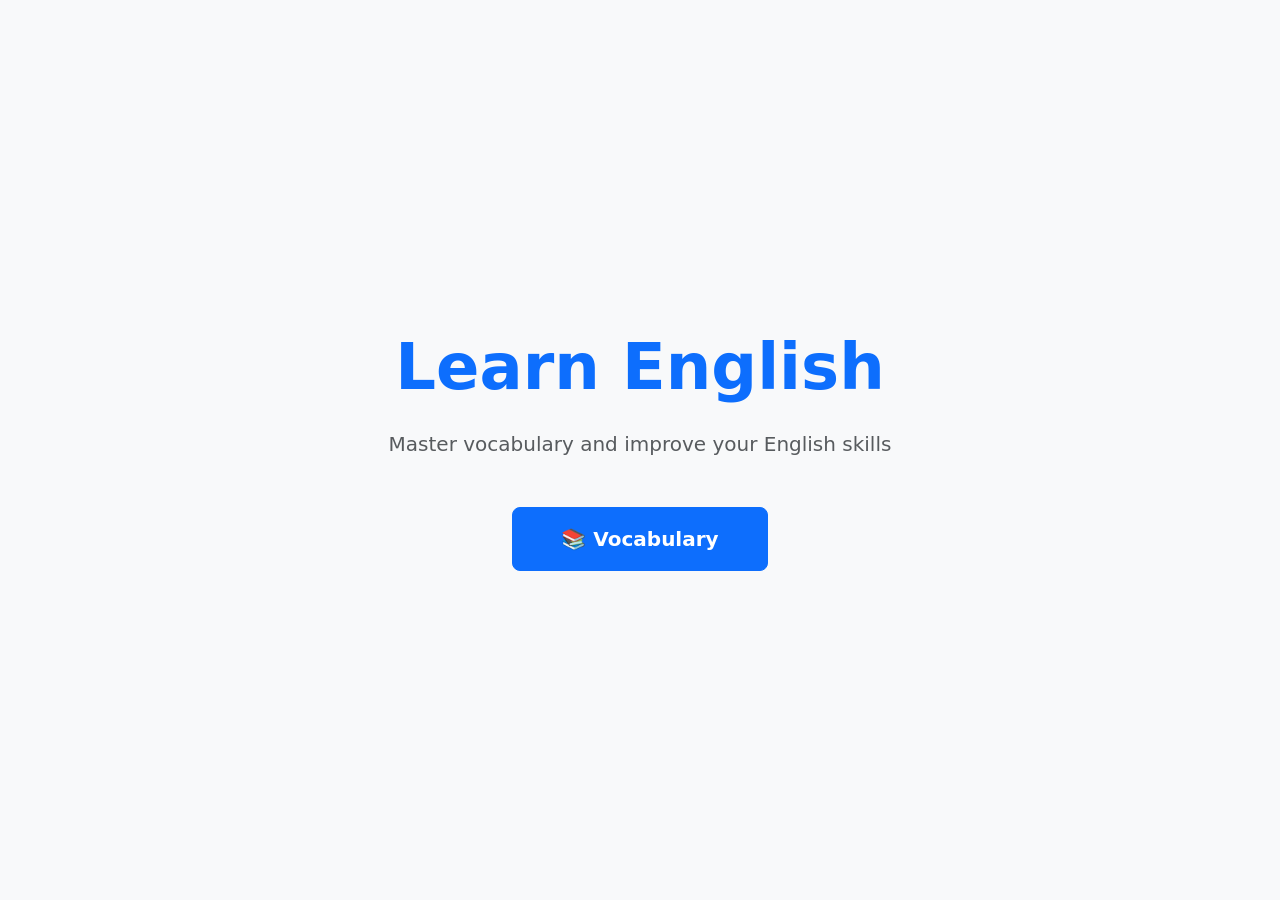
==== index.html @ d4874e9e "Crear una estructuctura inicial con la pagina de inicio y la pagina de vocabulario donde la paguina " ====
<!DOCTYPE html>
<html lang="en">
<head>
  <meta charset="UTF-8">
  <meta name="viewport" content="width=device-width, initial-scale=1.0">
  <title>English Learning App</title>
  <!-- Bootstrap CSS -->
  <link href="https://cdn.jsdelivr.net/npm/bootstrap@5.3.0/dist/css/bootstrap.min.css" rel="stylesheet">
  <link rel="stylesheet" href="styles/main.css">
</head>
<body class="bg-light">

  <div class="d-flex justify-content-center align-items-center min-vh-100">
    <div class="text-center">
      <h1 class="display-3 fw-bold mb-4 text-primary">Learn English</h1>
      <p class="lead mb-5 text-muted">Master vocabulary and improve your English skills</p>
      <a href="vocabulary.html" class="btn btn-primary btn-lg px-5 py-3">
        <span class="fs-5 fw-semibold">📚 Vocabulary</span>
      </a>
    </div>
  </div>

  <!-- Bootstrap JS -->
  <script src="https://cdn.jsdelivr.net/npm/bootstrap@5.3.0/dist/js/bootstrap.bundle.min.js"></script>
  <script type="module" src="src/app.js"></script>
</body>
</html>
---- styles/main.css ----
/* Estilos para áreas clicables con sombreado */
.click-area {
  position: absolute;
  background-color: rgba(223, 211, 211, 0.3); /* Transparente con fondo negro semi-transparente */
  box-shadow: 0 0 10px rgba(204, 193, 193, 0.5); /* Sombreado */
  cursor: pointer;
  transition: box-shadow 0.2s;
}

.click-area:hover {
  box-shadow: 0 0 15px rgba(0, 0, 0, 0.7);
}
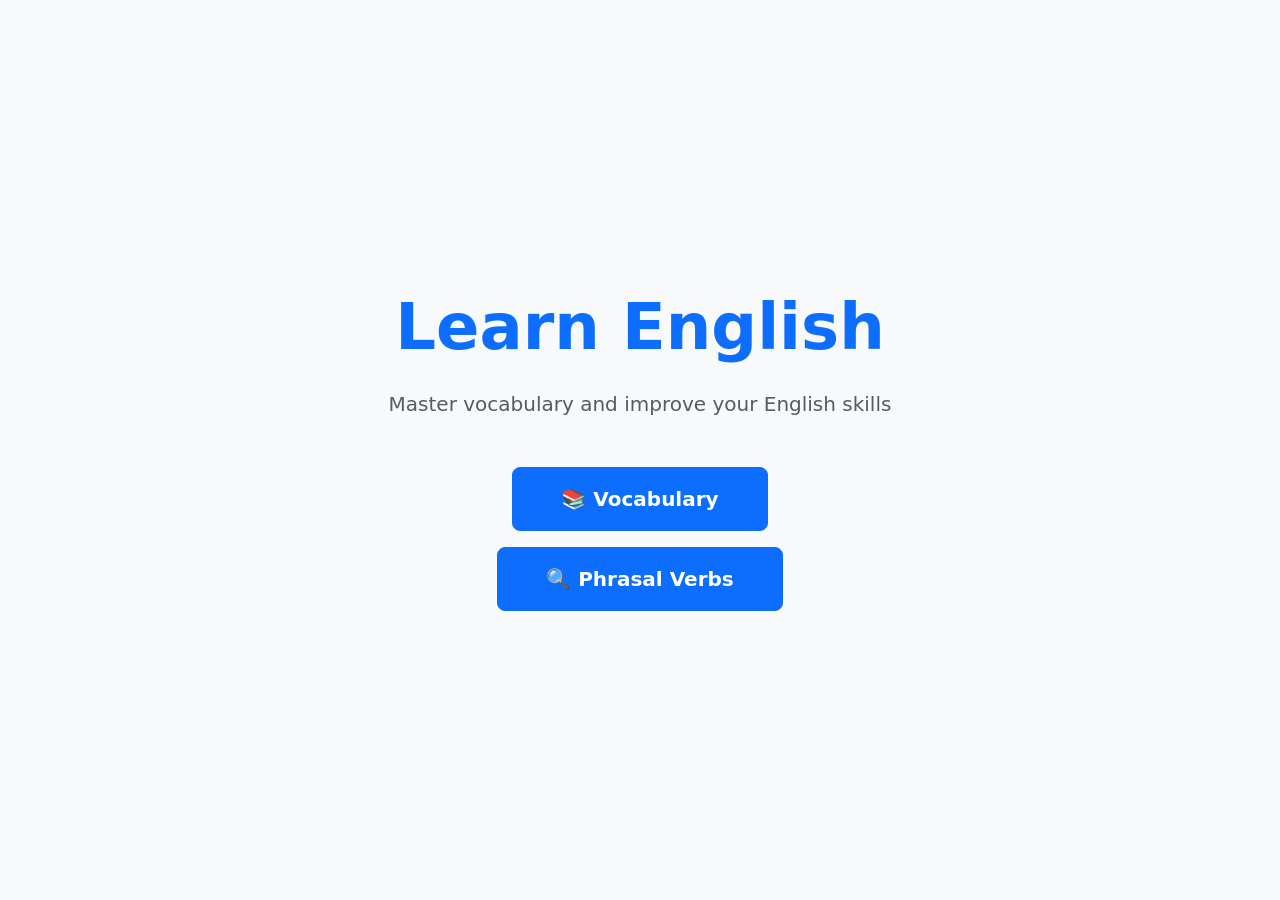
==== commit 4da86bb4: "Se agrego un circulo que servira para explicar una palabra usando jquery y otra libreria TweenMax en" ====
--- a/index.html
+++ b/index.html
@@ -14,9 +14,14 @@
     <div class="text-center">
       <h1 class="display-3 fw-bold mb-4 text-primary">Learn English</h1>
       <p class="lead mb-5 text-muted">Master vocabulary and improve your English skills</p>
-      <a href="vocabulary.html" class="btn btn-primary btn-lg px-5 py-3">
-        <span class="fs-5 fw-semibold">📚 Vocabulary</span>
-      </a>
+      <div class="d-flex flex-column align-items-center gap-3">
+        <a href="vocabulary.html" class="btn btn-primary btn-lg px-5 py-3">
+          <span class="fs-5 fw-semibold">📚 Vocabulary</span>
+        </a>
+        <a href="phrasalverb.html" class="btn btn-primary btn-lg px-5 py-3">
+          <span class="fs-5 fw-semibold">🔍 Phrasal Verbs</span>
+        </a>
+      </div>
     </div>
   </div>
 
--- a/styles/main.css
+++ b/styles/main.css
@@ -9,4 +9,56 @@
 
 .click-area:hover {
   box-shadow: 0 0 15px rgba(0, 0, 0, 0.7);
-}+}
+
+.click-area {
+  display: flex;
+  align-items: center;
+  justify-content: center;
+}
+
+.menu-toggle {
+  background: rgba(255, 255, 255, 0.85);
+  border: 1px solid rgba(0, 0, 0, 0.12);
+  border-radius: 0.5rem;
+  padding: 0.35rem 0.6rem;
+  font-size: 0.8rem;
+  color: #212529;
+  cursor: pointer;
+  z-index: 2;
+}
+
+.menu {
+  display: none;
+  position: absolute;
+  top: 100%;
+  left: 50%;
+  transform: translateX(-50%) translateY(0.5rem);
+  background: rgba(255, 255, 255, 0.98);
+  border: 1px solid rgba(0, 0, 0, 0.12);
+  border-radius: 0.65rem;
+  box-shadow: 0 0.75rem 1.5rem rgba(0, 0, 0, 0.15);
+  padding: 0.4rem;
+  min-width: 180px;
+  z-index: 5;
+  gap: 0.25rem;
+  flex-direction: column;
+}
+
+.click-area.open .menu {
+  display: flex;
+}
+
+.menu button {
+  background: transparent;
+  border: 1px solid rgba(0, 0, 0, 0.08);
+  border-radius: 0.45rem;
+  padding: 0.45rem 0.5rem;
+  text-align: left;
+  width: 100%;
+  cursor: pointer;
+}
+
+.menu button:hover {
+  background: rgba(13, 110, 253, 0.08);
+}
